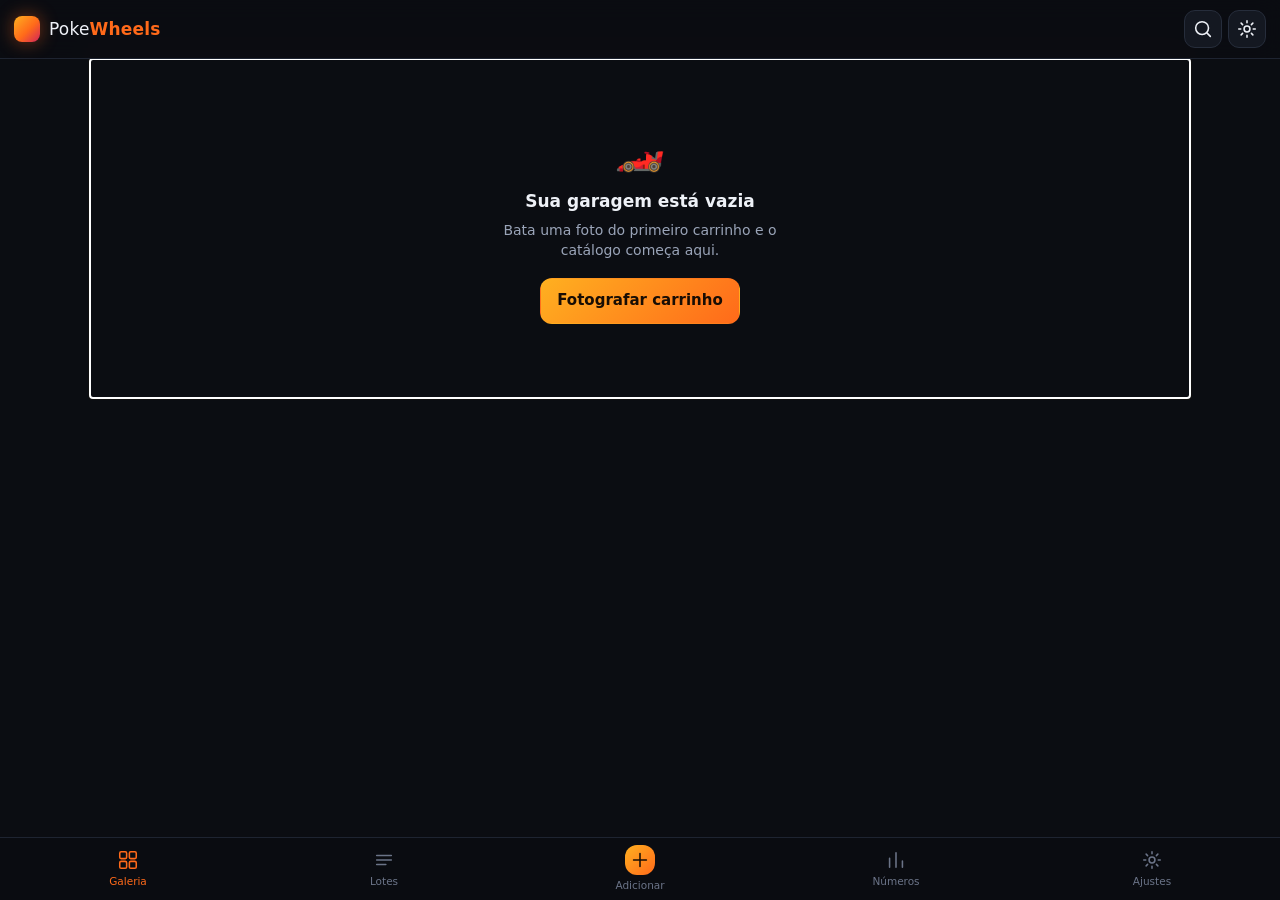
==== index.html @ ae7e19a1 "Adiciona PokeWheels, catálogo de Hot Wheels com foto e ficha do carrinho Aplicativo web instalável (" ====
<!DOCTYPE html>
<html lang="pt-BR">
<head>
  <meta charset="utf-8">
  <meta name="viewport" content="width=device-width, initial-scale=1, viewport-fit=cover">
  <meta name="theme-color" content="#0b0d12">
  <meta name="description" content="Catálogo pessoal de Hot Wheels: fotografe, registre e organize sua coleção.">
  <title>PokeWheels — Catálogo de Hot Wheels</title>
  <link rel="manifest" href="manifest.webmanifest">
  <link rel="icon" href="icons/icon.svg" type="image/svg+xml">
  <link rel="apple-touch-icon" href="icons/icon-192.png">
  <link rel="stylesheet" href="css/styles.css">
</head>
<body>
  <header class="topbar">
    <div class="topbar-main">
      <a class="brand" href="#/galeria">
        <span class="brand-mark" aria-hidden="true"></span>
        <span class="brand-text">Poke<strong>Wheels</strong></span>
      </a>
      <div class="topbar-actions">
        <button id="btn-busca" class="icon-btn" type="button" title="Buscar" aria-label="Buscar">
          <svg viewBox="0 0 24 24" aria-hidden="true"><circle cx="11" cy="11" r="7"/><path d="M20 20l-3.5-3.5"/></svg>
        </button>
        <a href="#/ajustes" class="icon-btn" title="Ajustes" aria-label="Ajustes">
          <svg viewBox="0 0 24 24" aria-hidden="true"><circle cx="12" cy="12" r="3.2"/><path d="M12 3v2.2M12 18.8V21M3 12h2.2M18.8 12H21M5.6 5.6l1.6 1.6M16.8 16.8l1.6 1.6M18.4 5.6l-1.6 1.6M7.2 16.8l-1.6 1.6"/></svg>
        </a>
      </div>
    </div>
    <div id="barra-busca" class="searchbar" hidden>
      <input id="input-busca" type="search" placeholder="Buscar por modelo, série, cor, tag…" autocomplete="off">
      <button id="btn-limpar-busca" class="text-btn" type="button">Limpar</button>
    </div>
  </header>

  <main id="app" class="app" tabindex="-1"></main>

  <nav class="tabbar">
    <a href="#/galeria" data-tab="galeria">
      <svg viewBox="0 0 24 24" aria-hidden="true"><rect x="3" y="3" width="7.5" height="7.5" rx="1.5"/><rect x="13.5" y="3" width="7.5" height="7.5" rx="1.5"/><rect x="3" y="13.5" width="7.5" height="7.5" rx="1.5"/><rect x="13.5" y="13.5" width="7.5" height="7.5" rx="1.5"/></svg>
      <span>Galeria</span>
    </a>
    <a href="#/lotes" data-tab="lotes">
      <svg viewBox="0 0 24 24" aria-hidden="true"><path d="M4 7h16M4 12h16M4 17h10"/></svg>
      <span>Lotes</span>
    </a>
    <a href="#/novo" data-tab="novo" class="tab-cta" aria-label="Adicionar carrinho">
      <svg viewBox="0 0 24 24" aria-hidden="true"><path d="M12 5v14M5 12h14"/></svg>
      <span>Adicionar</span>
    </a>
    <a href="#/estatisticas" data-tab="estatisticas">
      <svg viewBox="0 0 24 24" aria-hidden="true"><path d="M5 20V10M12 20V4M19 20v-7"/></svg>
      <span>Números</span>
    </a>
    <a href="#/ajustes" data-tab="ajustes">
      <svg viewBox="0 0 24 24" aria-hidden="true"><circle cx="12" cy="12" r="3.2"/><path d="M12 3v2.2M12 18.8V21M3 12h2.2M18.8 12H21M5.6 5.6l1.6 1.6M16.8 16.8l1.6 1.6M18.4 5.6l-1.6 1.6M7.2 16.8l-1.6 1.6"/></svg>
      <span>Ajustes</span>
    </a>
  </nav>

  <div id="toasts" class="toasts" aria-live="polite"></div>

  <script type="module" src="js/main.js"></script>
</body>
</html>
---- css/styles.css ----
/* ---------------------------------------------------------------
   PokeWheels — folha de estilo única (mobile-first, tema escuro)
   --------------------------------------------------------------- */

:root {
  --bg: #0b0d12;
  --bg-elev: #141821;
  --bg-elev-2: #1c212c;
  --line: #262d3b;
  --line-soft: #1e2431;
  --txt: #eef1f7;
  --txt-dim: #9aa4b8;
  --txt-faint: #6b7488;
  --accent: #ff6a1a;
  --accent-2: #ffb020;
  --accent-soft: rgba(255, 106, 26, .14);
  --danger: #ff4d5e;
  --ok: #37d399;
  --radius: 14px;
  --radius-sm: 9px;
  --shadow: 0 10px 30px rgba(0, 0, 0, .45);
  --safe-b: env(safe-area-inset-bottom, 0px);
  --tabbar-h: 62px;
  color-scheme: dark;
}

* { box-sizing: border-box; }

html, body {
  margin: 0;
  padding: 0;
  background: var(--bg);
  color: var(--txt);
  font: 15px/1.45 system-ui, -apple-system, "Segoe UI", Roboto, "Helvetica Neue", sans-serif;
  -webkit-tap-highlight-color: transparent;
  overscroll-behavior-y: none;
}

body {
  min-height: 100dvh;
  padding-bottom: calc(var(--tabbar-h) + var(--safe-b));
}

[hidden] { display: none !important; }

a { color: inherit; text-decoration: none; }
button, input, select, textarea { font: inherit; color: inherit; }
svg { width: 22px; height: 22px; fill: none; stroke: currentColor; stroke-width: 1.7; stroke-linecap: round; stroke-linejoin: round; }

/* ------------------------------- topo ------------------------------- */

.topbar {
  position: sticky;
  top: 0;
  z-index: 30;
  background: rgba(11, 13, 18, .92);
  backdrop-filter: blur(12px);
  border-bottom: 1px solid var(--line-soft);
  padding-top: env(safe-area-inset-top, 0px);
}

.topbar-main {
  display: flex;
  align-items: center;
  justify-content: space-between;
  gap: 10px;
  padding: 10px 14px;
}

.brand { display: flex; align-items: center; gap: 9px; font-size: 17px; letter-spacing: .2px; }
.brand strong { color: var(--accent); font-weight: 800; }
.brand-mark {
  width: 26px; height: 26px; border-radius: 8px; display: block;
  background: linear-gradient(135deg, var(--accent-2), var(--accent) 55%, #d2245c);
  box-shadow: 0 0 18px rgba(255, 106, 26, .45);
}

.topbar-actions { display: flex; gap: 6px; }

.icon-btn {
  display: grid; place-items: center;
  width: 38px; height: 38px;
  border-radius: 11px;
  border: 1px solid var(--line);
  background: var(--bg-elev);
  cursor: pointer;
}
.icon-btn:active { transform: scale(.95); }

.searchbar { display: flex; gap: 8px; padding: 0 14px 12px; }
.searchbar input {
  flex: 1; min-width: 0;
  padding: 10px 12px;
  border-radius: 11px;
  border: 1px solid var(--line);
  background: var(--bg-elev);
}
.searchbar input:focus { outline: 2px solid var(--accent); outline-offset: 1px; }

/* ------------------------------ layout ------------------------------ */

.app { padding: 14px 14px 26px; max-width: 1100px; margin: 0 auto; }

.page-head { margin: 2px 0 14px; }
.page-head h1 { margin: 0; font-size: 21px; letter-spacing: -.2px; }
.page-head p { margin: 4px 0 0; color: var(--txt-dim); font-size: 13px; }

.section-title {
  margin: 22px 0 10px;
  font-size: 12px;
  text-transform: uppercase;
  letter-spacing: .12em;
  color: var(--txt-faint);
}

.row { display: flex; gap: 8px; align-items: center; flex-wrap: wrap; }
.spacer { flex: 1; }

/* ------------------------------ botões ------------------------------ */

.btn {
  display: inline-flex; align-items: center; justify-content: center; gap: 8px;
  padding: 11px 16px;
  border-radius: 12px;
  border: 1px solid var(--line);
  background: var(--bg-elev);
  cursor: pointer;
  font-weight: 600;
}
.btn:active { transform: scale(.98); }
.btn svg { width: 18px; height: 18px; }
.btn-primary {
  background: linear-gradient(135deg, var(--accent-2), var(--accent));
  border-color: transparent;
  color: #180d04;
}
.btn-danger { color: var(--danger); border-color: rgba(255, 77, 94, .4); }
.btn-block { width: 100%; }
.btn-sm { padding: 7px 11px; font-size: 13px; border-radius: 10px; }
.btn[disabled] { opacity: .5; pointer-events: none; }

.text-btn { background: none; border: 0; color: var(--txt-dim); cursor: pointer; padding: 6px; }

/* ------------------------------ chips ------------------------------- */

.chips { display: flex; gap: 7px; overflow-x: auto; padding-bottom: 4px; scrollbar-width: none; }
.chips::-webkit-scrollbar { display: none; }
.chip {
  flex: 0 0 auto;
  padding: 7px 12px;
  border-radius: 999px;
  border: 1px solid var(--line);
  background: var(--bg-elev);
  color: var(--txt-dim);
  font-size: 13px;
  cursor: pointer;
  white-space: nowrap;
}
.chip[aria-pressed="true"] { background: var(--accent-soft); border-color: var(--accent); color: var(--txt); }

.tag {
  display: inline-block;
  padding: 3px 9px;
  border-radius: 999px;
  background: var(--bg-elev-2);
  border: 1px solid var(--line);
  font-size: 12px;
  color: var(--txt-dim);
}

/* raridade */
.rar { --c: var(--txt-dim); display: inline-flex; align-items: center; gap: 6px; font-size: 12px; font-weight: 600; color: var(--c); }
.rar::before { content: ""; width: 8px; height: 8px; border-radius: 50%; background: var(--c); box-shadow: 0 0 10px var(--c); }
.rar-comum { --c: #8b93a7; }
.rar-incomum { --c: #4fb3ff; }
.rar-raro { --c: #a97bff; }
.rar-muito-raro { --c: #ff5fa2; }
.rar-th { --c: #37d399; }
.rar-sth { --c: #ffcf2d; }

/* ------------------------------ galeria ----------------------------- */

.grid {
  display: grid;
  grid-template-columns: repeat(auto-fill, minmax(150px, 1fr));
  gap: 12px;
}

.card {
  background: var(--bg-elev);
  border: 1px solid var(--line-soft);
  border-radius: var(--radius);
  overflow: hidden;
  display: flex;
  flex-direction: column;
  cursor: pointer;
  position: relative;
}
.card:active { transform: scale(.985); }

.card-thumb {
  aspect-ratio: 4 / 3;
  background: linear-gradient(160deg, #1a1f2b, #11151d);
  display: grid;
  place-items: center;
  overflow: hidden;
}
.card-thumb img { width: 100%; height: 100%; object-fit: cover; display: block; }
.card-thumb .ph { color: var(--txt-faint); font-size: 26px; }

.card-body { padding: 9px 10px 11px; display: flex; flex-direction: column; gap: 5px; }
.card-title { font-weight: 650; font-size: 14px; line-height: 1.25; }
.card-sub { color: var(--txt-dim); font-size: 12px; }

.card-flag {
  position: absolute; top: 8px; left: 8px;
  padding: 3px 8px; border-radius: 999px;
  font-size: 11px; font-weight: 700;
  background: rgba(0, 0, 0, .6); backdrop-filter: blur(4px);
}
.card-star { position: absolute; top: 8px; right: 8px; color: var(--accent-2); }
.card-star svg { width: 18px; height: 18px; fill: currentColor; stroke: none; }

/* --------------------------- lista de lotes -------------------------- */

.list { display: flex; flex-direction: column; gap: 10px; }

.list-item {
  display: flex; align-items: center; gap: 12px;
  padding: 12px;
  background: var(--bg-elev);
  border: 1px solid var(--line-soft);
  border-radius: var(--radius);
  cursor: pointer;
}
.list-item .li-main { flex: 1; min-width: 0; }
.li-title { font-weight: 650; font-size: 14px; }
.li-sub { color: var(--txt-dim); font-size: 12px; margin-top: 2px; }
.li-thumbs { display: flex; }
.li-thumbs img {
  width: 34px; height: 34px; object-fit: cover; border-radius: 8px;
  border: 2px solid var(--bg-elev); margin-left: -10px;
}
.li-thumbs img:first-child { margin-left: 0; }

.progress { height: 5px; border-radius: 999px; background: var(--bg-elev-2); overflow: hidden; margin-top: 7px; }
.progress > i { display: block; height: 100%; background: linear-gradient(90deg, var(--accent-2), var(--accent)); }

/* ----------------------------- detalhe ------------------------------ */

.hero {
  position: relative;
  border-radius: var(--radius);
  overflow: hidden;
  background: var(--bg-elev);
  border: 1px solid var(--line-soft);
}
.hero-img { aspect-ratio: 4 / 3; background: #11151d; }
.hero-img img { width: 100%; height: 100%; object-fit: contain; display: block; }
.hero-empty { display: grid; place-items: center; height: 100%; color: var(--txt-faint); gap: 8px; }

.thumbstrip { display: flex; gap: 8px; overflow-x: auto; padding: 10px; scrollbar-width: none; }
.thumbstrip::-webkit-scrollbar { display: none; }
.thumbstrip img, .thumbstrip button {
  width: 56px; height: 56px; border-radius: 10px; object-fit: cover;
  border: 2px solid transparent; background: var(--bg-elev-2); flex: 0 0 auto; cursor: pointer;
  display: grid; place-items: center; color: var(--txt-dim);
}
.thumbstrip img[aria-current="true"] { border-color: var(--accent); }

.detail-title { margin: 16px 0 2px; font-size: 22px; line-height: 1.2; letter-spacing: -.3px; }
.detail-sub { color: var(--txt-dim); font-size: 13px; }

.facts {
  margin-top: 16px;
  border: 1px solid var(--line-soft);
  border-radius: var(--radius);
  overflow: hidden;
  background: var(--bg-elev);
}
.fact { display: flex; gap: 12px; padding: 11px 13px; border-bottom: 1px solid var(--line-soft); font-size: 14px; }
.fact:last-child { border-bottom: 0; }
.fact dt { flex: 0 0 42%; color: var(--txt-dim); margin: 0; font-size: 13px; }
.fact dd { margin: 0; flex: 1; text-align: right; }

.notes {
  margin-top: 14px; padding: 13px;
  background: var(--bg-elev); border: 1px solid var(--line-soft); border-radius: var(--radius);
  color: var(--txt-dim); font-size: 14px; white-space: pre-wrap;
}

.missing { display: flex; flex-wrap: wrap; gap: 6px; margin-top: 8px; }
.missing span {
  font-size: 12px; padding: 4px 8px; border-radius: 8px;
  border: 1px dashed var(--line); color: var(--txt-faint);
}

/* --------------------------- formulário ----------------------------- */

.form { display: flex; flex-direction: column; gap: 14px; }
.field { display: flex; flex-direction: column; gap: 6px; }
.field > label { font-size: 12px; color: var(--txt-dim); letter-spacing: .02em; }
.field input, .field select, .field textarea {
  padding: 11px 12px;
  border-radius: 11px;
  border: 1px solid var(--line);
  background: var(--bg-elev);
  width: 100%;
}
.field input:focus, .field select:focus, .field textarea:focus { outline: 2px solid var(--accent); outline-offset: 1px; }
.field textarea { min-height: 84px; resize: vertical; }
.field-hint { font-size: 11px; color: var(--txt-faint); }
.grid-2 { display: grid; grid-template-columns: 1fr 1fr; gap: 12px; }
.grid-3 { display: grid; grid-template-columns: 1fr 1fr 1fr; gap: 12px; }

fieldset.group {
  border: 1px solid var(--line-soft);
  border-radius: var(--radius);
  padding: 14px;
  margin: 0;
  display: flex; flex-direction: column; gap: 12px;
  background: var(--bg-elev);
}
fieldset.group > legend {
  padding: 0 6px; font-size: 12px; text-transform: uppercase;
  letter-spacing: .12em; color: var(--txt-faint);
}

.switch { display: flex; align-items: center; justify-content: space-between; gap: 12px; }
.switch input { width: 44px; height: 26px; accent-color: var(--accent); }

.photo-tray { display: flex; gap: 9px; flex-wrap: wrap; }
.photo-slot { position: relative; width: 88px; height: 88px; border-radius: 12px; overflow: hidden; border: 1px solid var(--line); }
.photo-slot img { width: 100%; height: 100%; object-fit: cover; }
.photo-slot button {
  position: absolute; top: 3px; right: 3px;
  width: 24px; height: 24px; border-radius: 50%;
  background: rgba(0, 0, 0, .68); border: 0; color: #fff; cursor: pointer;
  display: grid; place-items: center;
}
.photo-slot button svg { width: 14px; height: 14px; }
.photo-add {
  width: 88px; height: 88px; border-radius: 12px;
  border: 1px dashed var(--line); background: var(--bg-elev);
  display: grid; place-items: center; gap: 4px; color: var(--txt-dim); cursor: pointer;
  font-size: 11px; text-align: center;
}

.form-actions {
  position: sticky;
  bottom: calc(var(--tabbar-h) + var(--safe-b));
  display: flex; gap: 10px;
  padding: 12px 0 4px;
  background: linear-gradient(to top, var(--bg) 68%, transparent);
}

/* ------------------------------ câmera ------------------------------ */

.cam-overlay {
  position: fixed; inset: 0; z-index: 60;
  background: #000;
  display: flex; flex-direction: column;
}
.cam-video { flex: 1; width: 100%; object-fit: cover; background: #000; }
.cam-bar {
  display: flex; align-items: center; justify-content: space-around;
  padding: 18px 18px calc(18px + var(--safe-b));
  background: #000;
}
.cam-shutter {
  width: 68px; height: 68px; border-radius: 50%;
  border: 4px solid #fff; background: rgba(255, 255, 255, .18); cursor: pointer;
}
.cam-shutter:active { transform: scale(.94); }
.cam-side { background: none; border: 0; color: #fff; cursor: pointer; padding: 10px; }

/* ---------------------------- estatísticas --------------------------- */

.stats { display: grid; grid-template-columns: repeat(auto-fit, minmax(140px, 1fr)); gap: 12px; }
.stat {
  background: var(--bg-elev); border: 1px solid var(--line-soft);
  border-radius: var(--radius); padding: 14px;
}
.stat b { display: block; font-size: 26px; letter-spacing: -.5px; }
.stat span { color: var(--txt-dim); font-size: 12px; }

.bars { display: flex; flex-direction: column; gap: 10px; }
.bar-row { display: grid; grid-template-columns: 116px 1fr auto; gap: 10px; align-items: center; font-size: 13px; }
.bar { height: 8px; border-radius: 999px; background: var(--bg-elev-2); overflow: hidden; }
.bar > i { display: block; height: 100%; background: var(--c, var(--accent)); }

/* ------------------------------ diversos ---------------------------- */

.empty {
  text-align: center;
  padding: 48px 20px;
  color: var(--txt-dim);
}
.empty .em-mark { font-size: 40px; margin-bottom: 10px; }
.empty h2 { margin: 0 0 6px; color: var(--txt); font-size: 17px; }
.empty p { margin: 0 auto 18px; max-width: 320px; font-size: 14px; }

.toasts {
  position: fixed;
  left: 50%; transform: translateX(-50%);
  bottom: calc(var(--tabbar-h) + var(--safe-b) + 14px);
  z-index: 80;
  display: flex; flex-direction: column; gap: 8px;
  width: min(92vw, 420px);
}
.toast {
  background: var(--bg-elev-2);
  border: 1px solid var(--line);
  border-radius: 12px;
  padding: 11px 14px;
  box-shadow: var(--shadow);
  font-size: 14px;
  animation: rise .18s ease-out;
}
.toast.err { border-color: rgba(255, 77, 94, .5); }
@keyframes rise { from { opacity: 0; transform: translateY(8px); } }

/* --------------------------- barra inferior -------------------------- */

.tabbar {
  position: fixed;
  left: 0; right: 0; bottom: 0;
  z-index: 40;
  display: grid;
  grid-template-columns: repeat(5, 1fr);
  background: rgba(11, 13, 18, .95);
  backdrop-filter: blur(12px);
  border-top: 1px solid var(--line-soft);
  padding-bottom: var(--safe-b);
}
.tabbar a {
  display: flex; flex-direction: column; align-items: center; justify-content: center; gap: 3px;
  height: var(--tabbar-h);
  color: var(--txt-faint);
  font-size: 10.5px;
}
.tabbar a[aria-current="page"] { color: var(--accent); }
.tab-cta svg {
  background: linear-gradient(135deg, var(--accent-2), var(--accent));
  color: #180d04; border-radius: 12px; padding: 4px; width: 30px; height: 30px;
}
.tab-cta { color: var(--txt-dim); }

/* ------------------------------- modal ------------------------------- */

.sheet-backdrop {
  position: fixed; inset: 0; z-index: 70;
  background: rgba(0, 0, 0, .6);
  display: flex; align-items: flex-end; justify-content: center;
}
.sheet {
  background: var(--bg-elev);
  border: 1px solid var(--line);
  border-radius: 18px 18px 0 0;
  padding: 18px 18px calc(18px + var(--safe-b));
  width: min(560px, 100%);
  animation: rise .18s ease-out;
}
.sheet h3 { margin: 0 0 6px; font-size: 17px; }
.sheet p { margin: 0 0 16px; color: var(--txt-dim); font-size: 14px; }

@media (min-width: 720px) {
  .sheet-backdrop { align-items: center; }
  .sheet { border-radius: 18px; }
  .grid { grid-template-columns: repeat(auto-fill, minmax(190px, 1fr)); }
}
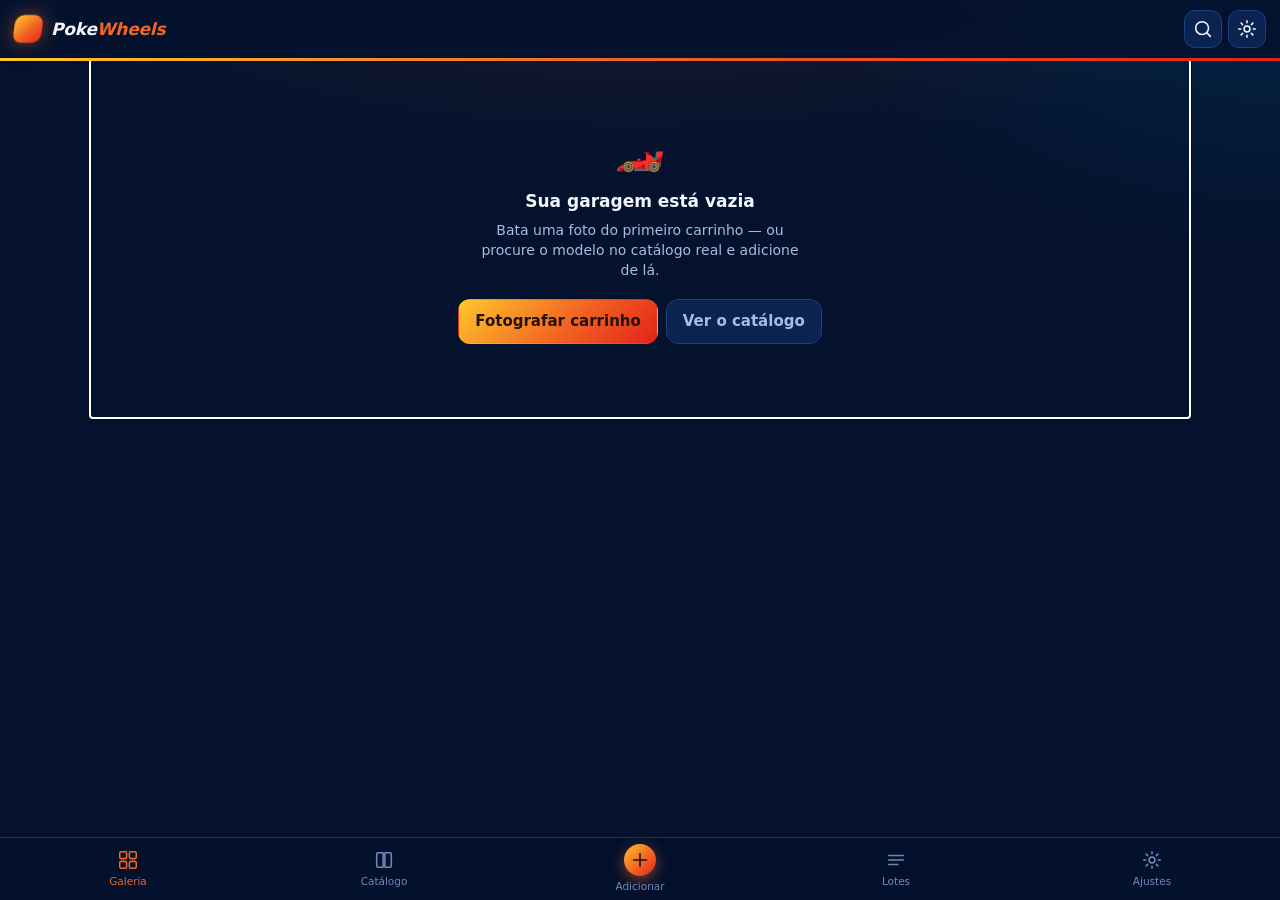
==== commit e0bc90db: "Liga o catálogo real da wiki, publica no Pages e adota as cores da marca O app deixa de depender de " ====
--- a/index.html
+++ b/index.html
@@ -3,7 +3,7 @@
 <head>
   <meta charset="utf-8">
   <meta name="viewport" content="width=device-width, initial-scale=1, viewport-fit=cover">
-  <meta name="theme-color" content="#0b0d12">
+  <meta name="theme-color" content="#04122e">
   <meta name="description" content="Catálogo pessoal de Hot Wheels: fotografe, registre e organize sua coleção.">
   <title>PokeWheels — Catálogo de Hot Wheels</title>
   <link rel="manifest" href="manifest.webmanifest">
@@ -40,17 +40,17 @@
       <svg viewBox="0 0 24 24" aria-hidden="true"><rect x="3" y="3" width="7.5" height="7.5" rx="1.5"/><rect x="13.5" y="3" width="7.5" height="7.5" rx="1.5"/><rect x="3" y="13.5" width="7.5" height="7.5" rx="1.5"/><rect x="13.5" y="13.5" width="7.5" height="7.5" rx="1.5"/></svg>
       <span>Galeria</span>
     </a>
-    <a href="#/lotes" data-tab="lotes">
-      <svg viewBox="0 0 24 24" aria-hidden="true"><path d="M4 7h16M4 12h16M4 17h10"/></svg>
-      <span>Lotes</span>
+    <a href="#/catalogo" data-tab="catalogo">
+      <svg viewBox="0 0 24 24" aria-hidden="true"><path d="M4 5.5A1.5 1.5 0 015.5 4H11v16H5.5A1.5 1.5 0 014 18.5z"/><path d="M20 5.5A1.5 1.5 0 0018.5 4H13v16h5.5a1.5 1.5 0 001.5-1.5z"/></svg>
+      <span>Catálogo</span>
     </a>
     <a href="#/novo" data-tab="novo" class="tab-cta" aria-label="Adicionar carrinho">
       <svg viewBox="0 0 24 24" aria-hidden="true"><path d="M12 5v14M5 12h14"/></svg>
       <span>Adicionar</span>
     </a>
-    <a href="#/estatisticas" data-tab="estatisticas">
-      <svg viewBox="0 0 24 24" aria-hidden="true"><path d="M5 20V10M12 20V4M19 20v-7"/></svg>
-      <span>Números</span>
+    <a href="#/lotes" data-tab="lotes">
+      <svg viewBox="0 0 24 24" aria-hidden="true"><path d="M4 7h16M4 12h16M4 17h10"/></svg>
+      <span>Lotes</span>
     </a>
     <a href="#/ajustes" data-tab="ajustes">
       <svg viewBox="0 0 24 24" aria-hidden="true"><circle cx="12" cy="12" r="3.2"/><path d="M12 3v2.2M12 18.8V21M3 12h2.2M18.8 12H21M5.6 5.6l1.6 1.6M16.8 16.8l1.6 1.6M18.4 5.6l-1.6 1.6M7.2 16.8l-1.6 1.6"/></svg>
--- a/css/styles.css
+++ b/css/styles.css
@@ -3,22 +3,37 @@
    --------------------------------------------------------------- */
 
 :root {
-  --bg: #0b0d12;
-  --bg-elev: #141821;
-  --bg-elev-2: #1c212c;
-  --line: #262d3b;
-  --line-soft: #1e2431;
-  --txt: #eef1f7;
-  --txt-dim: #9aa4b8;
-  --txt-faint: #6b7488;
-  --accent: #ff6a1a;
-  --accent-2: #ffb020;
-  --accent-soft: rgba(255, 106, 26, .14);
-  --danger: #ff4d5e;
-  --ok: #37d399;
+  /* Paleta inspirada na embalagem da Hot Wheels: azul de blister,
+     chama laranja/vermelha e amarelo de pista. */
+  --azul-noite: #04122e;
+  --azul-card: #0a2350;
+  --azul-claro: #123068;
+  --azul-hw: #00a3e0;
+  --laranja: #f26522;
+  --laranja-claro: #ff8a3d;
+  --amarelo: #ffc72c;
+  --vermelho: #e2231a;
+
+  --bg: var(--azul-noite);
+  --bg-elev: var(--azul-card);
+  --bg-elev-2: var(--azul-claro);
+  --line: #1d3f7d;
+  --line-soft: #16346a;
+  --txt: #f3f7ff;
+  --txt-dim: #a8bbe0;
+  --txt-faint: #7089b8;
+  --accent: var(--laranja);
+  --accent-2: var(--amarelo);
+  --accent-soft: rgba(242, 101, 34, .16);
+  --danger: #ff5c5c;
+  --ok: #3ddc84;
+
+  --chama: linear-gradient(90deg, var(--amarelo) 0%, var(--laranja) 48%, var(--vermelho) 100%);
+  --chama-diag: linear-gradient(135deg, var(--amarelo), var(--laranja) 55%, var(--vermelho));
+
   --radius: 14px;
   --radius-sm: 9px;
-  --shadow: 0 10px 30px rgba(0, 0, 0, .45);
+  --shadow: 0 12px 34px rgba(0, 8, 26, .55);
   --safe-b: env(safe-area-inset-bottom, 0px);
   --tabbar-h: 62px;
   color-scheme: dark;
@@ -30,6 +45,10 @@
   margin: 0;
   padding: 0;
   background: var(--bg);
+  background-image:
+    radial-gradient(1100px 460px at 50% -160px, rgba(242, 101, 34, .16), transparent 70%),
+    radial-gradient(700px 380px at 100% 0, rgba(0, 163, 224, .12), transparent 65%);
+  background-attachment: fixed;
   color: var(--txt);
   font: 15px/1.45 system-ui, -apple-system, "Segoe UI", Roboto, "Helvetica Neue", sans-serif;
   -webkit-tap-highlight-color: transparent;
@@ -53,10 +72,19 @@
   position: sticky;
   top: 0;
   z-index: 30;
-  background: rgba(11, 13, 18, .92);
+  background: rgba(4, 18, 46, .93);
   backdrop-filter: blur(12px);
   border-bottom: 1px solid var(--line-soft);
   padding-top: env(safe-area-inset-top, 0px);
+}
+
+/* faixa de chama sob o cabeçalho */
+.topbar::after {
+  content: "";
+  position: absolute;
+  left: 0; right: 0; bottom: -3px;
+  height: 3px;
+  background: var(--chama);
 }
 
 .topbar-main {
@@ -70,10 +98,13 @@
 .brand { display: flex; align-items: center; gap: 9px; font-size: 17px; letter-spacing: .2px; }
 .brand strong { color: var(--accent); font-weight: 800; }
 .brand-mark {
-  width: 26px; height: 26px; border-radius: 8px; display: block;
-  background: linear-gradient(135deg, var(--accent-2), var(--accent) 55%, #d2245c);
-  box-shadow: 0 0 18px rgba(255, 106, 26, .45);
-}
+  width: 28px; height: 28px; border-radius: 9px; display: block;
+  background: var(--chama-diag);
+  box-shadow: 0 0 20px rgba(242, 101, 34, .5);
+  transform: skewX(-8deg);
+}
+
+.brand-text { font-style: italic; font-weight: 700; letter-spacing: -.2px; }
 
 .topbar-actions { display: flex; gap: 6px; }
 
@@ -130,9 +161,10 @@
 .btn:active { transform: scale(.98); }
 .btn svg { width: 18px; height: 18px; }
 .btn-primary {
-  background: linear-gradient(135deg, var(--accent-2), var(--accent));
+  background: var(--chama-diag);
   border-color: transparent;
-  color: #180d04;
+  color: #23120a;
+  font-weight: 750;
 }
 .btn-danger { color: var(--danger); border-color: rgba(255, 77, 94, .4); }
 .btn-block { width: 100%; }
@@ -171,12 +203,12 @@
 /* raridade */
 .rar { --c: var(--txt-dim); display: inline-flex; align-items: center; gap: 6px; font-size: 12px; font-weight: 600; color: var(--c); }
 .rar::before { content: ""; width: 8px; height: 8px; border-radius: 50%; background: var(--c); box-shadow: 0 0 10px var(--c); }
-.rar-comum { --c: #8b93a7; }
-.rar-incomum { --c: #4fb3ff; }
-.rar-raro { --c: #a97bff; }
+.rar-comum { --c: #9fb4d8; }
+.rar-incomum { --c: var(--azul-hw); }
+.rar-raro { --c: #b388ff; }
 .rar-muito-raro { --c: #ff5fa2; }
-.rar-th { --c: #37d399; }
-.rar-sth { --c: #ffcf2d; }
+.rar-th { --c: var(--ok); }
+.rar-sth { --c: var(--amarelo); }
 
 /* ------------------------------ galeria ----------------------------- */
 
@@ -200,7 +232,9 @@
 
 .card-thumb {
   aspect-ratio: 4 / 3;
-  background: linear-gradient(160deg, #1a1f2b, #11151d);
+  background:
+    repeating-linear-gradient(135deg, rgba(255, 255, 255, .028) 0 10px, transparent 10px 20px),
+    linear-gradient(160deg, #123068, #081c40);
   display: grid;
   place-items: center;
   overflow: hidden;
@@ -214,9 +248,13 @@
 
 .card-flag {
   position: absolute; top: 8px; left: 8px;
-  padding: 3px 8px; border-radius: 999px;
-  font-size: 11px; font-weight: 700;
-  background: rgba(0, 0, 0, .6); backdrop-filter: blur(4px);
+  padding: 3px 9px; border-radius: 6px;
+  font-size: 10.5px; font-weight: 800; letter-spacing: .04em;
+  background: var(--chama); color: #23120a;
+  transform: skewX(-8deg);
+}
+.flag-catalogo {
+  background: rgba(0, 163, 224, .92); color: #04122e; transform: none; border-radius: 999px;
 }
 .card-star { position: absolute; top: 8px; right: 8px; color: var(--accent-2); }
 .card-star svg { width: 18px; height: 18px; fill: currentColor; stroke: none; }
@@ -244,7 +282,7 @@
 .li-thumbs img:first-child { margin-left: 0; }
 
 .progress { height: 5px; border-radius: 999px; background: var(--bg-elev-2); overflow: hidden; margin-top: 7px; }
-.progress > i { display: block; height: 100%; background: linear-gradient(90deg, var(--accent-2), var(--accent)); }
+.progress > i { display: block; height: 100%; background: var(--chama); }
 
 /* ----------------------------- detalhe ------------------------------ */
 
@@ -255,7 +293,12 @@
   background: var(--bg-elev);
   border: 1px solid var(--line-soft);
 }
-.hero-img { aspect-ratio: 4 / 3; background: #11151d; }
+.hero-img {
+  aspect-ratio: 4 / 3;
+  background:
+    repeating-linear-gradient(135deg, rgba(255, 255, 255, .03) 0 12px, transparent 12px 24px),
+    linear-gradient(160deg, #123068, #061a3d);
+}
 .hero-img img { width: 100%; height: 100%; object-fit: contain; display: block; }
 .hero-empty { display: grid; place-items: center; height: 100%; color: var(--txt-faint); gap: 8px; }
 
@@ -428,7 +471,7 @@
   z-index: 40;
   display: grid;
   grid-template-columns: repeat(5, 1fr);
-  background: rgba(11, 13, 18, .95);
+  background: rgba(4, 18, 46, .96);
   backdrop-filter: blur(12px);
   border-top: 1px solid var(--line-soft);
   padding-bottom: var(--safe-b);
@@ -441,8 +484,9 @@
 }
 .tabbar a[aria-current="page"] { color: var(--accent); }
 .tab-cta svg {
-  background: linear-gradient(135deg, var(--accent-2), var(--accent));
-  color: #180d04; border-radius: 12px; padding: 4px; width: 30px; height: 30px;
+  background: var(--chama-diag);
+  color: #23120a; border-radius: 50%; padding: 5px; width: 32px; height: 32px;
+  box-shadow: 0 4px 14px rgba(242, 101, 34, .5);
 }
 .tab-cta { color: var(--txt-dim); }
 
@@ -469,3 +513,113 @@
   .sheet { border-radius: 18px; }
   .grid { grid-template-columns: repeat(auto-fill, minmax(190px, 1fr)); }
 }
+
+/* --------------------------- catálogo real --------------------------- */
+
+fieldset.group.destaque {
+  border-color: rgba(0, 163, 224, .55);
+  box-shadow: inset 0 0 0 1px rgba(0, 163, 224, .12);
+}
+fieldset.group.destaque > legend { color: var(--azul-hw); }
+
+.cat-resultados { display: flex; flex-direction: column; gap: 6px; }
+
+.cat-sugestao {
+  display: flex; align-items: center; gap: 10px;
+  width: 100%; text-align: left;
+  padding: 8px 10px;
+  border-radius: 11px;
+  border: 1px solid var(--line);
+  background: var(--bg-elev-2);
+  cursor: pointer;
+}
+.cat-sugestao:active { transform: scale(.99); }
+.cat-sugestao img { width: 46px; height: 36px; object-fit: contain; border-radius: 6px; background: #061a3d; }
+.cat-sugestao .ph { width: 46px; text-align: center; }
+.cat-sug-info { display: flex; flex-direction: column; flex: 1; min-width: 0; }
+.cat-sug-info b { font-size: 13.5px; }
+.cat-sug-info span { font-size: 11.5px; color: var(--txt-dim); }
+.cat-sugestao code { font-size: 11px; color: var(--txt-faint); }
+
+.cat-escolhido {
+  display: flex; align-items: center; gap: 12px;
+  padding: 10px; border-radius: 12px;
+  background: rgba(0, 163, 224, .1);
+  border: 1px solid rgba(0, 163, 224, .4);
+}
+.cat-escolhido img { width: 62px; height: 46px; object-fit: contain; border-radius: 8px; background: #061a3d; }
+.cat-escolhido div { display: flex; flex-direction: column; flex: 1; min-width: 0; gap: 2px; }
+.cat-escolhido a { color: var(--azul-hw); }
+
+.cat-lista { display: flex; flex-direction: column; gap: 8px; }
+
+.cat-item {
+  display: flex; align-items: center; gap: 11px;
+  padding: 9px 11px;
+  border-radius: 12px;
+  border: 1px solid var(--line-soft);
+  background: var(--bg-elev);
+}
+.cat-item.tenho { border-color: rgba(61, 220, 132, .45); background: rgba(61, 220, 132, .07); }
+
+.cat-foto {
+  width: 62px; height: 48px; flex: 0 0 auto;
+  border-radius: 8px; overflow: hidden;
+  background: #061a3d;
+  display: grid; place-items: center;
+}
+.cat-foto img { width: 100%; height: 100%; object-fit: contain; }
+.cat-foto .ph { font-size: 20px; }
+
+.cat-info { flex: 1; min-width: 0; }
+.cat-nome { font-weight: 650; font-size: 13.5px; line-height: 1.25; }
+.cat-sub { font-size: 11.5px; color: var(--txt-dim); margin-top: 2px; }
+.cat-toy { font-size: 11px; color: var(--txt-faint); margin-top: 1px; letter-spacing: .04em; }
+.cat-acao { flex: 0 0 auto; }
+
+.anos { display: grid; grid-template-columns: repeat(auto-fill, minmax(104px, 1fr)); gap: 10px; }
+.ano-btn {
+  display: flex; flex-direction: column; align-items: flex-start; gap: 2px;
+  padding: 13px;
+  border-radius: 12px;
+  border: 1px solid var(--line);
+  background: var(--bg-elev);
+  cursor: pointer;
+  position: relative;
+  overflow: hidden;
+}
+.ano-btn::before {
+  content: ""; position: absolute; left: 0; top: 0; bottom: 0; width: 4px;
+  background: var(--chama);
+}
+.ano-btn b { font-size: 19px; font-style: italic; }
+.ano-btn span { font-size: 11px; color: var(--txt-dim); }
+.ano-btn:active { transform: scale(.98); }
+
+.credito {
+  margin: 30px 0 6px;
+  font-size: 11.5px;
+  line-height: 1.6;
+  color: var(--txt-faint);
+  text-align: center;
+}
+.credito a { color: var(--azul-hw); text-decoration: underline; }
+
+/* faixa quadriculada para lote completo */
+.xadrez {
+  height: 8px; border-radius: 4px; margin: 10px 0;
+  background-image:
+    linear-gradient(45deg, #fff 25%, transparent 25%, transparent 75%, #fff 75%),
+    linear-gradient(45deg, #fff 25%, transparent 25%, transparent 75%, #fff 75%);
+  background-size: 12px 12px;
+  background-position: 0 0, 6px 6px;
+  background-color: #0a2350;
+  opacity: .8;
+}
+
+/* imagem da wiki que não carregou: mostra a bandeirada em vez de ícone quebrado */
+.cat-foto.sem-foto::after, .cat-sugestao.sem-foto::before { content: "🏁"; font-size: 18px; }
+.hero-img.sem-foto::after {
+  content: "🏁 sem foto";
+  display: grid; place-items: center; height: 100%; color: var(--txt-faint); font-size: 13px;
+}
